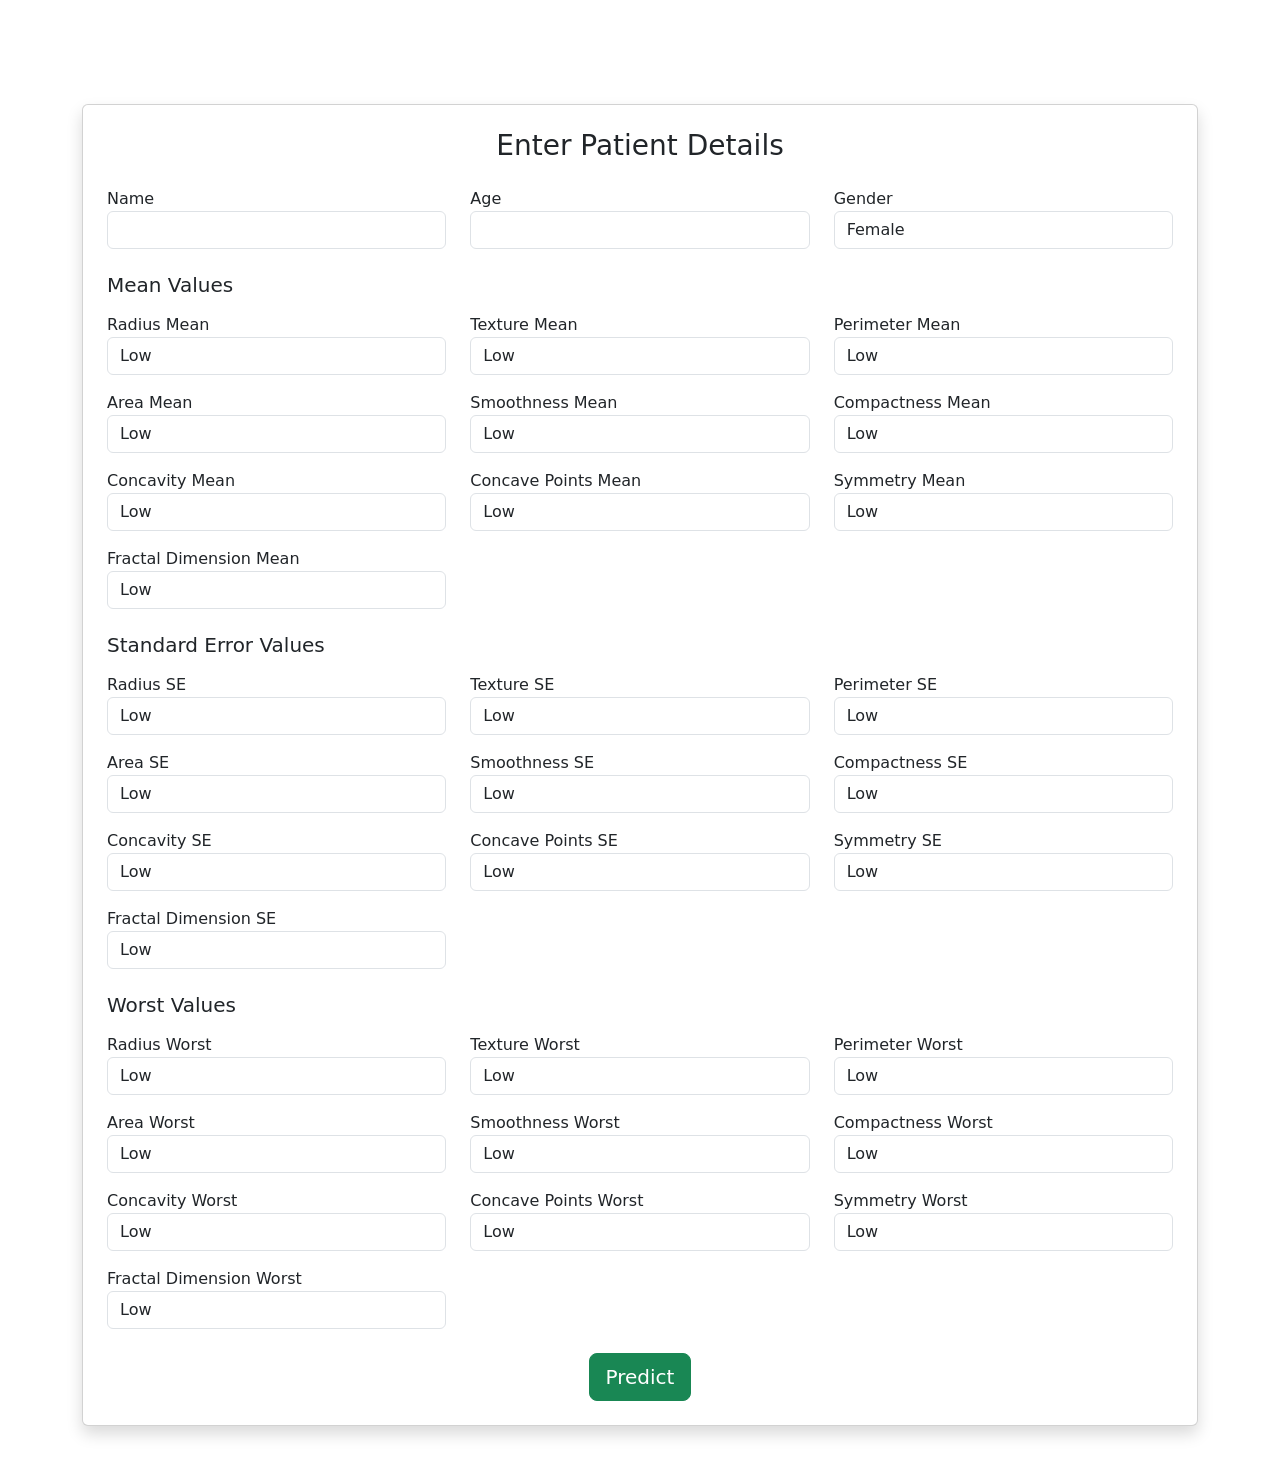
==== templates/breast_cancer.html @ d8b188bd "Initial deploy" ====
<!DOCTYPE html>
<html lang="en">
<head>
    <meta charset="UTF-8">
    <meta name="viewport" content="width=device-width, initial-scale=1.0">
    <title>Breast Cancer Prediction</title>

    <link rel="stylesheet" href="{{ url_for('static', filename='css/style.css') }}">
    <link href="https://cdn.jsdelivr.net/npm/bootstrap@5.3.3/dist/css/bootstrap.min.css" rel="stylesheet">
</head>
<body>

<nav class="navbar navbar-dark custom-navbar">
    <div class="container">
        <a class="navbar-brand" href="/">← Back</a>
        <span class="navbar-text text-white">Breast Cancer Prediction</span>
    </div>
</nav>

<div class="container py-5">

    <div class="card shadow p-4">
        <h3 class="mb-4 text-center">Enter Patient Details</h3>

        <form id="breastCancerForm">

            <div class="row mb-3">
                <div class="col-md-4">
                    <label>Name</label>
                    <input type="text" class="form-control" name="patient_name" required>
                </div>

                <div class="col-md-4">
                    <label>Age</label>
                    <input type="number" class="form-control" name="age" required>
                </div>

                <div class="col-md-4">
                    <label>Gender</label>
                    <select class="form-control" name="gender">
                        <option value="female">Female</option>
                    </select>
                </div>
            </div>

            <h5 class="mt-4 mb-3">Mean Values</h5>
            <div class="row mb-3">
                <div class="col-md-4"><label>Radius Mean</label><select class="form-control" name="radius_mean"><option value="low">Low</option><option value="normal">Normal</option><option value="high">High</option></select></div>
                <div class="col-md-4"><label>Texture Mean</label><select class="form-control" name="texture_mean"><option value="low">Low</option><option value="normal">Normal</option><option value="high">High</option></select></div>
                <div class="col-md-4"><label>Perimeter Mean</label><select class="form-control" name="perimeter_mean"><option value="low">Low</option><option value="normal">Normal</option><option value="high">High</option></select></div>
            </div>

            <div class="row mb-3">
                <div class="col-md-4"><label>Area Mean</label><select class="form-control" name="area_mean"><option value="low">Low</option><option value="normal">Normal</option><option value="high">High</option></select></div>
                <div class="col-md-4"><label>Smoothness Mean</label><select class="form-control" name="smoothness_mean"><option value="low">Low</option><option value="normal">Normal</option><option value="high">High</option></select></div>
                <div class="col-md-4"><label>Compactness Mean</label><select class="form-control" name="compactness_mean"><option value="low">Low</option><option value="normal">Normal</option><option value="high">High</option></select></div>
            </div>

            <div class="row mb-3">
                <div class="col-md-4"><label>Concavity Mean</label><select class="form-control" name="concavity_mean"><option value="low">Low</option><option value="normal">Normal</option><option value="high">High</option></select></div>
                <div class="col-md-4"><label>Concave Points Mean</label><select class="form-control" name="concave_points_mean"><option value="low">Low</option><option value="normal">Normal</option><option value="high">High</option></select></div>
                <div class="col-md-4"><label>Symmetry Mean</label><select class="form-control" name="symmetry_mean"><option value="low">Low</option><option value="normal">Normal</option><option value="high">High</option></select></div>
            </div>

            <div class="row mb-4">
                <div class="col-md-4"><label>Fractal Dimension Mean</label><select class="form-control" name="fractal_dimension_mean"><option value="low">Low</option><option value="normal">Normal</option><option value="high">High</option></select></div>
            </div>

            <h5 class="mt-4 mb-3">Standard Error Values</h5>
            <div class="row mb-3">
                <div class="col-md-4"><label>Radius SE</label><select class="form-control" name="radius_se"><option value="low">Low</option><option value="normal">Normal</option><option value="high">High</option></select></div>
                <div class="col-md-4"><label>Texture SE</label><select class="form-control" name="texture_se"><option value="low">Low</option><option value="normal">Normal</option><option value="high">High</option></select></div>
                <div class="col-md-4"><label>Perimeter SE</label><select class="form-control" name="perimeter_se"><option value="low">Low</option><option value="normal">Normal</option><option value="high">High</option></select></div>
            </div>

            <div class="row mb-3">
                <div class="col-md-4"><label>Area SE</label><select class="form-control" name="area_se"><option value="low">Low</option><option value="normal">Normal</option><option value="high">High</option></select></div>
                <div class="col-md-4"><label>Smoothness SE</label><select class="form-control" name="smoothness_se"><option value="low">Low</option><option value="normal">Normal</option><option value="high">High</option></select></div>
                <div class="col-md-4"><label>Compactness SE</label><select class="form-control" name="compactness_se"><option value="low">Low</option><option value="normal">Normal</option><option value="high">High</option></select></div>
            </div>

            <div class="row mb-3">
                <div class="col-md-4"><label>Concavity SE</label><select class="form-control" name="concavity_se"><option value="low">Low</option><option value="normal">Normal</option><option value="high">High</option></select></div>
                <div class="col-md-4"><label>Concave Points SE</label><select class="form-control" name="concave_points_se"><option value="low">Low</option><option value="normal">Normal</option><option value="high">High</option></select></div>
                <div class="col-md-4"><label>Symmetry SE</label><select class="form-control" name="symmetry_se"><option value="low">Low</option><option value="normal">Normal</option><option value="high">High</option></select></div>
            </div>

            <div class="row mb-4">
                <div class="col-md-4"><label>Fractal Dimension SE</label><select class="form-control" name="fractal_dimension_se"><option value="low">Low</option><option value="normal">Normal</option><option value="high">High</option></select></div>
            </div>

            <h5 class="mt-4 mb-3">Worst Values</h5>
            <div class="row mb-3">
                <div class="col-md-4"><label>Radius Worst</label><select class="form-control" name="radius_worst"><option value="low">Low</option><option value="normal">Normal</option><option value="high">High</option></select></div>
                <div class="col-md-4"><label>Texture Worst</label><select class="form-control" name="texture_worst"><option value="low">Low</option><option value="normal">Normal</option><option value="high">High</option></select></div>
                <div class="col-md-4"><label>Perimeter Worst</label><select class="form-control" name="perimeter_worst"><option value="low">Low</option><option value="normal">Normal</option><option value="high">High</option></select></div>
            </div>

            <div class="row mb-3">
                <div class="col-md-4"><label>Area Worst</label><select class="form-control" name="area_worst"><option value="low">Low</option><option value="normal">Normal</option><option value="high">High</option></select></div>
                <div class="col-md-4"><label>Smoothness Worst</label><select class="form-control" name="smoothness_worst"><option value="low">Low</option><option value="normal">Normal</option><option value="high">High</option></select></div>
                <div class="col-md-4"><label>Compactness Worst</label><select class="form-control" name="compactness_worst"><option value="low">Low</option><option value="normal">Normal</option><option value="high">High</option></select></div>
            </div>

            <div class="row mb-3">
                <div class="col-md-4"><label>Concavity Worst</label><select class="form-control" name="concavity_worst"><option value="low">Low</option><option value="normal">Normal</option><option value="high">High</option></select></div>
                <div class="col-md-4"><label>Concave Points Worst</label><select class="form-control" name="concave_points_worst"><option value="low">Low</option><option value="normal">Normal</option><option value="high">High</option></select></div>
                <div class="col-md-4"><label>Symmetry Worst</label><select class="form-control" name="symmetry_worst"><option value="low">Low</option><option value="normal">Normal</option><option value="high">High</option></select></div>
            </div>

            <div class="row mb-4">
                <div class="col-md-4"><label>Fractal Dimension Worst</label><select class="form-control" name="fractal_dimension_worst"><option value="low">Low</option><option value="normal">Normal</option><option value="high">High</option></select></div>
            </div>

            <div class="text-center">
                <button type="submit" class="btn btn-success btn-lg">Predict</button>
            </div>

        </form>
    </div>

    <div id="resultBox" class="card shadow mt-4 p-4 d-none">
        <h4>Prediction Result</h4>
        <p id="resultText"></p>
        <p><strong>Confidence:</strong> <span id="confidence"></span></p>
        <p><strong>Risk Level:</strong> <span id="risk"></span></p>

        <button id="downloadBtn" class="btn btn-success mt-2">
            Download PDF Report
        </button>
    </div>

</div>

<script>
document.getElementById("breastCancerForm").addEventListener("submit", async function(e) {
    e.preventDefault();

    const formData = new FormData(this);
    const data = Object.fromEntries(formData.entries());

    const response = await fetch("/api/predict/breast-cancer", {
        method: "POST",
        headers: {
            "Content-Type": "application/json"
        },
        body: JSON.stringify(data)
    });

    const result = await response.json();

    if(result.success){
        document.getElementById("resultBox").classList.remove("d-none");

        document.getElementById("resultText").innerText = result.data.result;
        document.getElementById("confidence").innerText = result.data.confidence;
        document.getElementById("risk").innerText = result.data.risk_level;

        document.getElementById("downloadBtn").onclick = async () => {
            const res = await fetch(`/api/report/generate/${result.data.history_id}`);
            const data = await res.json();
            window.open(data.data.download_url, "_blank");
        }
    } else {
        alert(result.message);
    }
});
</script>

</body>
</html>
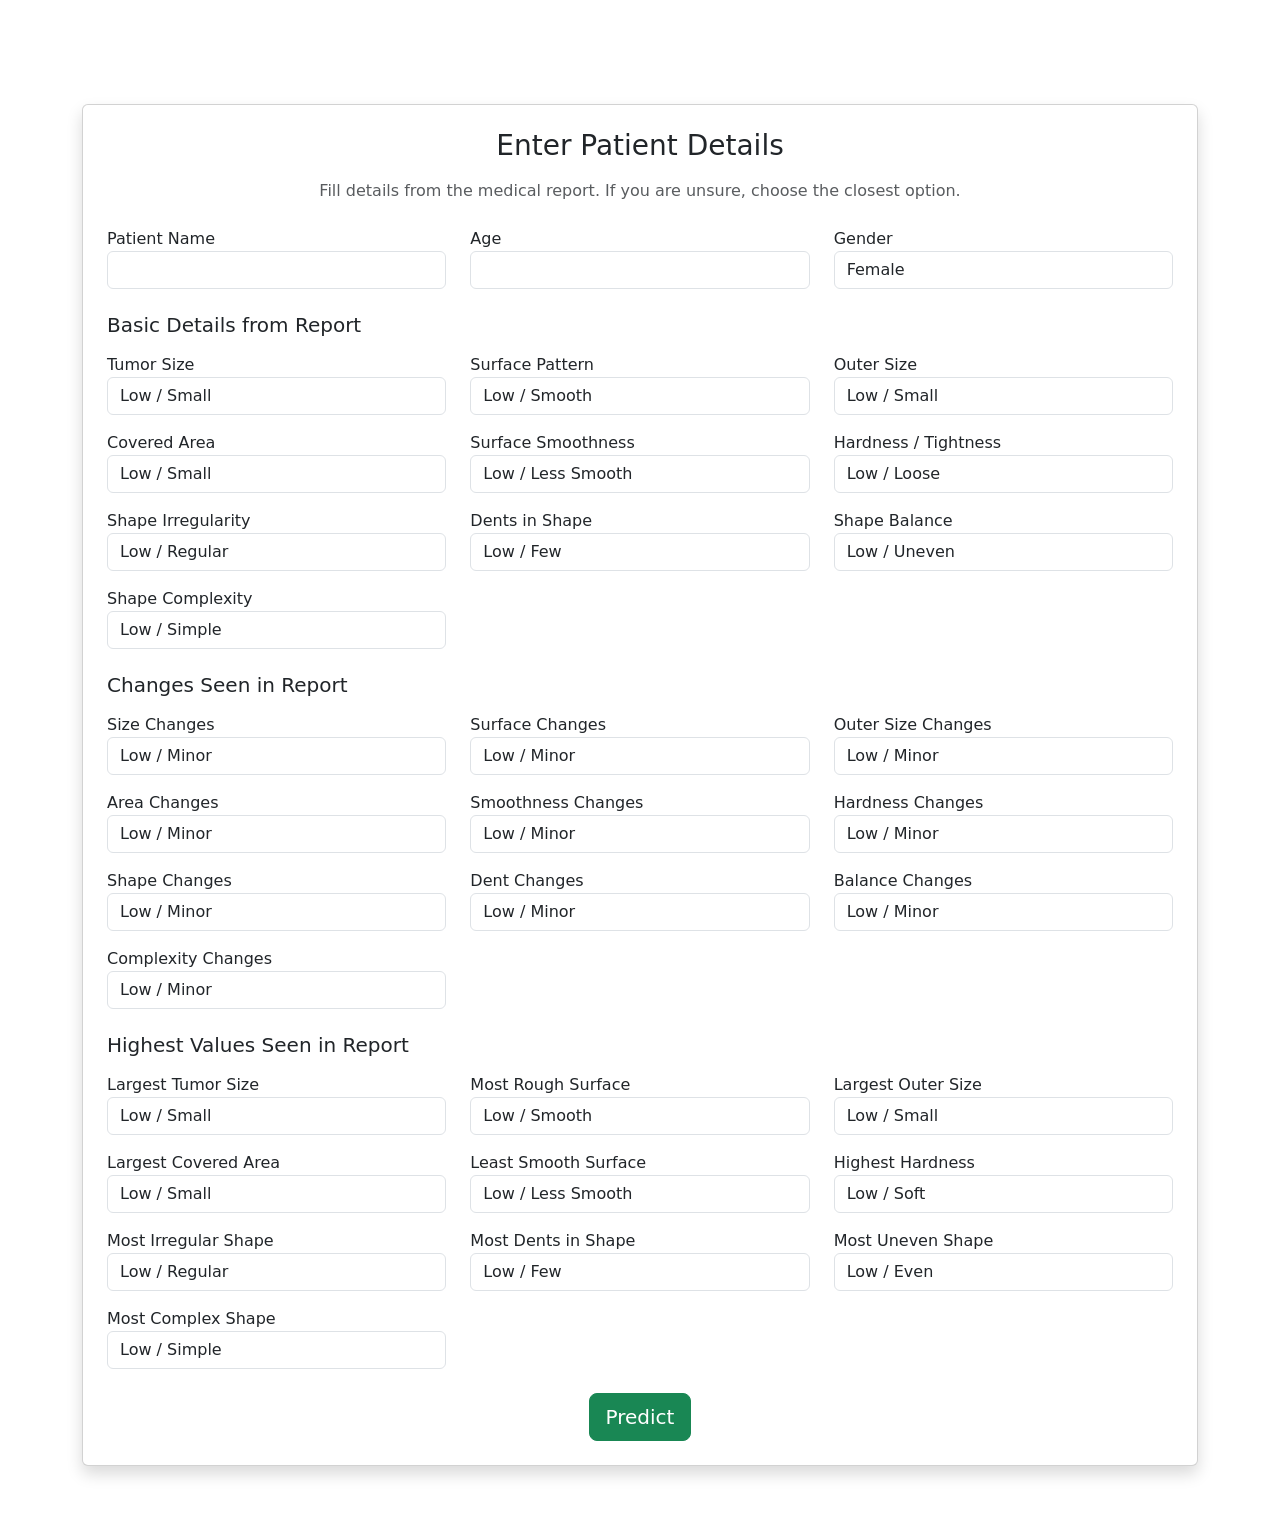
==== commit c9b21270: "Updated breast cancer UI to simplified version" ====
--- a/templates/breast_cancer.html
+++ b/templates/breast_cancer.html
@@ -20,13 +20,16 @@
 <div class="container py-5">
 
     <div class="card shadow p-4">
-        <h3 class="mb-4 text-center">Enter Patient Details</h3>
+        <h3 class="mb-3 text-center">Enter Patient Details</h3>
+        <p class="text-muted text-center mb-4">
+            Fill details from the medical report. If you are unsure, choose the closest option.
+        </p>
 
         <form id="breastCancerForm">
 
             <div class="row mb-3">
                 <div class="col-md-4">
-                    <label>Name</label>
+                    <label>Patient Name</label>
                     <input type="text" class="form-control" name="patient_name" required>
                 </div>
 
@@ -43,73 +46,283 @@
                 </div>
             </div>
 
-            <h5 class="mt-4 mb-3">Mean Values</h5>
-            <div class="row mb-3">
-                <div class="col-md-4"><label>Radius Mean</label><select class="form-control" name="radius_mean"><option value="low">Low</option><option value="normal">Normal</option><option value="high">High</option></select></div>
-                <div class="col-md-4"><label>Texture Mean</label><select class="form-control" name="texture_mean"><option value="low">Low</option><option value="normal">Normal</option><option value="high">High</option></select></div>
-                <div class="col-md-4"><label>Perimeter Mean</label><select class="form-control" name="perimeter_mean"><option value="low">Low</option><option value="normal">Normal</option><option value="high">High</option></select></div>
-            </div>
-
-            <div class="row mb-3">
-                <div class="col-md-4"><label>Area Mean</label><select class="form-control" name="area_mean"><option value="low">Low</option><option value="normal">Normal</option><option value="high">High</option></select></div>
-                <div class="col-md-4"><label>Smoothness Mean</label><select class="form-control" name="smoothness_mean"><option value="low">Low</option><option value="normal">Normal</option><option value="high">High</option></select></div>
-                <div class="col-md-4"><label>Compactness Mean</label><select class="form-control" name="compactness_mean"><option value="low">Low</option><option value="normal">Normal</option><option value="high">High</option></select></div>
-            </div>
-
-            <div class="row mb-3">
-                <div class="col-md-4"><label>Concavity Mean</label><select class="form-control" name="concavity_mean"><option value="low">Low</option><option value="normal">Normal</option><option value="high">High</option></select></div>
-                <div class="col-md-4"><label>Concave Points Mean</label><select class="form-control" name="concave_points_mean"><option value="low">Low</option><option value="normal">Normal</option><option value="high">High</option></select></div>
-                <div class="col-md-4"><label>Symmetry Mean</label><select class="form-control" name="symmetry_mean"><option value="low">Low</option><option value="normal">Normal</option><option value="high">High</option></select></div>
+            <h5 class="mt-4 mb-3">Basic Details from Report</h5>
+            <div class="row mb-3">
+                <div class="col-md-4">
+                    <label>Tumor Size</label>
+                    <select class="form-control" name="radius_mean">
+                        <option value="low">Low / Small</option>
+                        <option value="normal">Normal / Medium</option>
+                        <option value="high">High / Large</option>
+                    </select>
+                </div>
+                <div class="col-md-4">
+                    <label>Surface Pattern</label>
+                    <select class="form-control" name="texture_mean">
+                        <option value="low">Low / Smooth</option>
+                        <option value="normal">Normal</option>
+                        <option value="high">High / Rough</option>
+                    </select>
+                </div>
+                <div class="col-md-4">
+                    <label>Outer Size</label>
+                    <select class="form-control" name="perimeter_mean">
+                        <option value="low">Low / Small</option>
+                        <option value="normal">Normal / Medium</option>
+                        <option value="high">High / Large</option>
+                    </select>
+                </div>
+            </div>
+
+            <div class="row mb-3">
+                <div class="col-md-4">
+                    <label>Covered Area</label>
+                    <select class="form-control" name="area_mean">
+                        <option value="low">Low / Small</option>
+                        <option value="normal">Normal / Medium</option>
+                        <option value="high">High / Large</option>
+                    </select>
+                </div>
+                <div class="col-md-4">
+                    <label>Surface Smoothness</label>
+                    <select class="form-control" name="smoothness_mean">
+                        <option value="low">Low / Less Smooth</option>
+                        <option value="normal">Normal</option>
+                        <option value="high">High / More Smooth</option>
+                    </select>
+                </div>
+                <div class="col-md-4">
+                    <label>Hardness / Tightness</label>
+                    <select class="form-control" name="compactness_mean">
+                        <option value="low">Low / Loose</option>
+                        <option value="normal">Normal</option>
+                        <option value="high">High / Tight</option>
+                    </select>
+                </div>
+            </div>
+
+            <div class="row mb-3">
+                <div class="col-md-4">
+                    <label>Shape Irregularity</label>
+                    <select class="form-control" name="concavity_mean">
+                        <option value="low">Low / Regular</option>
+                        <option value="normal">Normal</option>
+                        <option value="high">High / Irregular</option>
+                    </select>
+                </div>
+                <div class="col-md-4">
+                    <label>Dents in Shape</label>
+                    <select class="form-control" name="concave_points_mean">
+                        <option value="low">Low / Few</option>
+                        <option value="normal">Normal</option>
+                        <option value="high">High / Many</option>
+                    </select>
+                </div>
+                <div class="col-md-4">
+                    <label>Shape Balance</label>
+                    <select class="form-control" name="symmetry_mean">
+                        <option value="low">Low / Uneven</option>
+                        <option value="normal">Normal</option>
+                        <option value="high">High / Even</option>
+                    </select>
+                </div>
             </div>
 
             <div class="row mb-4">
-                <div class="col-md-4"><label>Fractal Dimension Mean</label><select class="form-control" name="fractal_dimension_mean"><option value="low">Low</option><option value="normal">Normal</option><option value="high">High</option></select></div>
-            </div>
-
-            <h5 class="mt-4 mb-3">Standard Error Values</h5>
-            <div class="row mb-3">
-                <div class="col-md-4"><label>Radius SE</label><select class="form-control" name="radius_se"><option value="low">Low</option><option value="normal">Normal</option><option value="high">High</option></select></div>
-                <div class="col-md-4"><label>Texture SE</label><select class="form-control" name="texture_se"><option value="low">Low</option><option value="normal">Normal</option><option value="high">High</option></select></div>
-                <div class="col-md-4"><label>Perimeter SE</label><select class="form-control" name="perimeter_se"><option value="low">Low</option><option value="normal">Normal</option><option value="high">High</option></select></div>
-            </div>
-
-            <div class="row mb-3">
-                <div class="col-md-4"><label>Area SE</label><select class="form-control" name="area_se"><option value="low">Low</option><option value="normal">Normal</option><option value="high">High</option></select></div>
-                <div class="col-md-4"><label>Smoothness SE</label><select class="form-control" name="smoothness_se"><option value="low">Low</option><option value="normal">Normal</option><option value="high">High</option></select></div>
-                <div class="col-md-4"><label>Compactness SE</label><select class="form-control" name="compactness_se"><option value="low">Low</option><option value="normal">Normal</option><option value="high">High</option></select></div>
-            </div>
-
-            <div class="row mb-3">
-                <div class="col-md-4"><label>Concavity SE</label><select class="form-control" name="concavity_se"><option value="low">Low</option><option value="normal">Normal</option><option value="high">High</option></select></div>
-                <div class="col-md-4"><label>Concave Points SE</label><select class="form-control" name="concave_points_se"><option value="low">Low</option><option value="normal">Normal</option><option value="high">High</option></select></div>
-                <div class="col-md-4"><label>Symmetry SE</label><select class="form-control" name="symmetry_se"><option value="low">Low</option><option value="normal">Normal</option><option value="high">High</option></select></div>
+                <div class="col-md-4">
+                    <label>Shape Complexity</label>
+                    <select class="form-control" name="fractal_dimension_mean">
+                        <option value="low">Low / Simple</option>
+                        <option value="normal">Normal</option>
+                        <option value="high">High / Complex</option>
+                    </select>
+                </div>
+            </div>
+
+            <h5 class="mt-4 mb-3">Changes Seen in Report</h5>
+            <div class="row mb-3">
+                <div class="col-md-4">
+                    <label>Size Changes</label>
+                    <select class="form-control" name="radius_se">
+                        <option value="low">Low / Minor</option>
+                        <option value="normal">Normal</option>
+                        <option value="high">High / Major</option>
+                    </select>
+                </div>
+                <div class="col-md-4">
+                    <label>Surface Changes</label>
+                    <select class="form-control" name="texture_se">
+                        <option value="low">Low / Minor</option>
+                        <option value="normal">Normal</option>
+                        <option value="high">High / Major</option>
+                    </select>
+                </div>
+                <div class="col-md-4">
+                    <label>Outer Size Changes</label>
+                    <select class="form-control" name="perimeter_se">
+                        <option value="low">Low / Minor</option>
+                        <option value="normal">Normal</option>
+                        <option value="high">High / Major</option>
+                    </select>
+                </div>
+            </div>
+
+            <div class="row mb-3">
+                <div class="col-md-4">
+                    <label>Area Changes</label>
+                    <select class="form-control" name="area_se">
+                        <option value="low">Low / Minor</option>
+                        <option value="normal">Normal</option>
+                        <option value="high">High / Major</option>
+                    </select>
+                </div>
+                <div class="col-md-4">
+                    <label>Smoothness Changes</label>
+                    <select class="form-control" name="smoothness_se">
+                        <option value="low">Low / Minor</option>
+                        <option value="normal">Normal</option>
+                        <option value="high">High / Major</option>
+                    </select>
+                </div>
+                <div class="col-md-4">
+                    <label>Hardness Changes</label>
+                    <select class="form-control" name="compactness_se">
+                        <option value="low">Low / Minor</option>
+                        <option value="normal">Normal</option>
+                        <option value="high">High / Major</option>
+                    </select>
+                </div>
+            </div>
+
+            <div class="row mb-3">
+                <div class="col-md-4">
+                    <label>Shape Changes</label>
+                    <select class="form-control" name="concavity_se">
+                        <option value="low">Low / Minor</option>
+                        <option value="normal">Normal</option>
+                        <option value="high">High / Major</option>
+                    </select>
+                </div>
+                <div class="col-md-4">
+                    <label>Dent Changes</label>
+                    <select class="form-control" name="concave_points_se">
+                        <option value="low">Low / Minor</option>
+                        <option value="normal">Normal</option>
+                        <option value="high">High / Major</option>
+                    </select>
+                </div>
+                <div class="col-md-4">
+                    <label>Balance Changes</label>
+                    <select class="form-control" name="symmetry_se">
+                        <option value="low">Low / Minor</option>
+                        <option value="normal">Normal</option>
+                        <option value="high">High / Major</option>
+                    </select>
+                </div>
             </div>
 
             <div class="row mb-4">
-                <div class="col-md-4"><label>Fractal Dimension SE</label><select class="form-control" name="fractal_dimension_se"><option value="low">Low</option><option value="normal">Normal</option><option value="high">High</option></select></div>
-            </div>
-
-            <h5 class="mt-4 mb-3">Worst Values</h5>
-            <div class="row mb-3">
-                <div class="col-md-4"><label>Radius Worst</label><select class="form-control" name="radius_worst"><option value="low">Low</option><option value="normal">Normal</option><option value="high">High</option></select></div>
-                <div class="col-md-4"><label>Texture Worst</label><select class="form-control" name="texture_worst"><option value="low">Low</option><option value="normal">Normal</option><option value="high">High</option></select></div>
-                <div class="col-md-4"><label>Perimeter Worst</label><select class="form-control" name="perimeter_worst"><option value="low">Low</option><option value="normal">Normal</option><option value="high">High</option></select></div>
-            </div>
-
-            <div class="row mb-3">
-                <div class="col-md-4"><label>Area Worst</label><select class="form-control" name="area_worst"><option value="low">Low</option><option value="normal">Normal</option><option value="high">High</option></select></div>
-                <div class="col-md-4"><label>Smoothness Worst</label><select class="form-control" name="smoothness_worst"><option value="low">Low</option><option value="normal">Normal</option><option value="high">High</option></select></div>
-                <div class="col-md-4"><label>Compactness Worst</label><select class="form-control" name="compactness_worst"><option value="low">Low</option><option value="normal">Normal</option><option value="high">High</option></select></div>
-            </div>
-
-            <div class="row mb-3">
-                <div class="col-md-4"><label>Concavity Worst</label><select class="form-control" name="concavity_worst"><option value="low">Low</option><option value="normal">Normal</option><option value="high">High</option></select></div>
-                <div class="col-md-4"><label>Concave Points Worst</label><select class="form-control" name="concave_points_worst"><option value="low">Low</option><option value="normal">Normal</option><option value="high">High</option></select></div>
-                <div class="col-md-4"><label>Symmetry Worst</label><select class="form-control" name="symmetry_worst"><option value="low">Low</option><option value="normal">Normal</option><option value="high">High</option></select></div>
+                <div class="col-md-4">
+                    <label>Complexity Changes</label>
+                    <select class="form-control" name="fractal_dimension_se">
+                        <option value="low">Low / Minor</option>
+                        <option value="normal">Normal</option>
+                        <option value="high">High / Major</option>
+                    </select>
+                </div>
+            </div>
+
+            <h5 class="mt-4 mb-3">Highest Values Seen in Report</h5>
+            <div class="row mb-3">
+                <div class="col-md-4">
+                    <label>Largest Tumor Size</label>
+                    <select class="form-control" name="radius_worst">
+                        <option value="low">Low / Small</option>
+                        <option value="normal">Normal / Medium</option>
+                        <option value="high">High / Large</option>
+                    </select>
+                </div>
+                <div class="col-md-4">
+                    <label>Most Rough Surface</label>
+                    <select class="form-control" name="texture_worst">
+                        <option value="low">Low / Smooth</option>
+                        <option value="normal">Normal</option>
+                        <option value="high">High / Rough</option>
+                    </select>
+                </div>
+                <div class="col-md-4">
+                    <label>Largest Outer Size</label>
+                    <select class="form-control" name="perimeter_worst">
+                        <option value="low">Low / Small</option>
+                        <option value="normal">Normal / Medium</option>
+                        <option value="high">High / Large</option>
+                    </select>
+                </div>
+            </div>
+
+            <div class="row mb-3">
+                <div class="col-md-4">
+                    <label>Largest Covered Area</label>
+                    <select class="form-control" name="area_worst">
+                        <option value="low">Low / Small</option>
+                        <option value="normal">Normal / Medium</option>
+                        <option value="high">High / Large</option>
+                    </select>
+                </div>
+                <div class="col-md-4">
+                    <label>Least Smooth Surface</label>
+                    <select class="form-control" name="smoothness_worst">
+                        <option value="low">Low / Less Smooth</option>
+                        <option value="normal">Normal</option>
+                        <option value="high">High / More Smooth</option>
+                    </select>
+                </div>
+                <div class="col-md-4">
+                    <label>Highest Hardness</label>
+                    <select class="form-control" name="compactness_worst">
+                        <option value="low">Low / Soft</option>
+                        <option value="normal">Normal</option>
+                        <option value="high">High / Hard</option>
+                    </select>
+                </div>
+            </div>
+
+            <div class="row mb-3">
+                <div class="col-md-4">
+                    <label>Most Irregular Shape</label>
+                    <select class="form-control" name="concavity_worst">
+                        <option value="low">Low / Regular</option>
+                        <option value="normal">Normal</option>
+                        <option value="high">High / Irregular</option>
+                    </select>
+                </div>
+                <div class="col-md-4">
+                    <label>Most Dents in Shape</label>
+                    <select class="form-control" name="concave_points_worst">
+                        <option value="low">Low / Few</option>
+                        <option value="normal">Normal</option>
+                        <option value="high">High / Many</option>
+                    </select>
+                </div>
+                <div class="col-md-4">
+                    <label>Most Uneven Shape</label>
+                    <select class="form-control" name="symmetry_worst">
+                        <option value="low">Low / Even</option>
+                        <option value="normal">Normal</option>
+                        <option value="high">High / Uneven</option>
+                    </select>
+                </div>
             </div>
 
             <div class="row mb-4">
-                <div class="col-md-4"><label>Fractal Dimension Worst</label><select class="form-control" name="fractal_dimension_worst"><option value="low">Low</option><option value="normal">Normal</option><option value="high">High</option></select></div>
+                <div class="col-md-4">
+                    <label>Most Complex Shape</label>
+                    <select class="form-control" name="fractal_dimension_worst">
+                        <option value="low">Low / Simple</option>
+                        <option value="normal">Normal</option>
+                        <option value="high">High / Complex</option>
+                    </select>
+                </div>
             </div>
 
             <div class="text-center">
